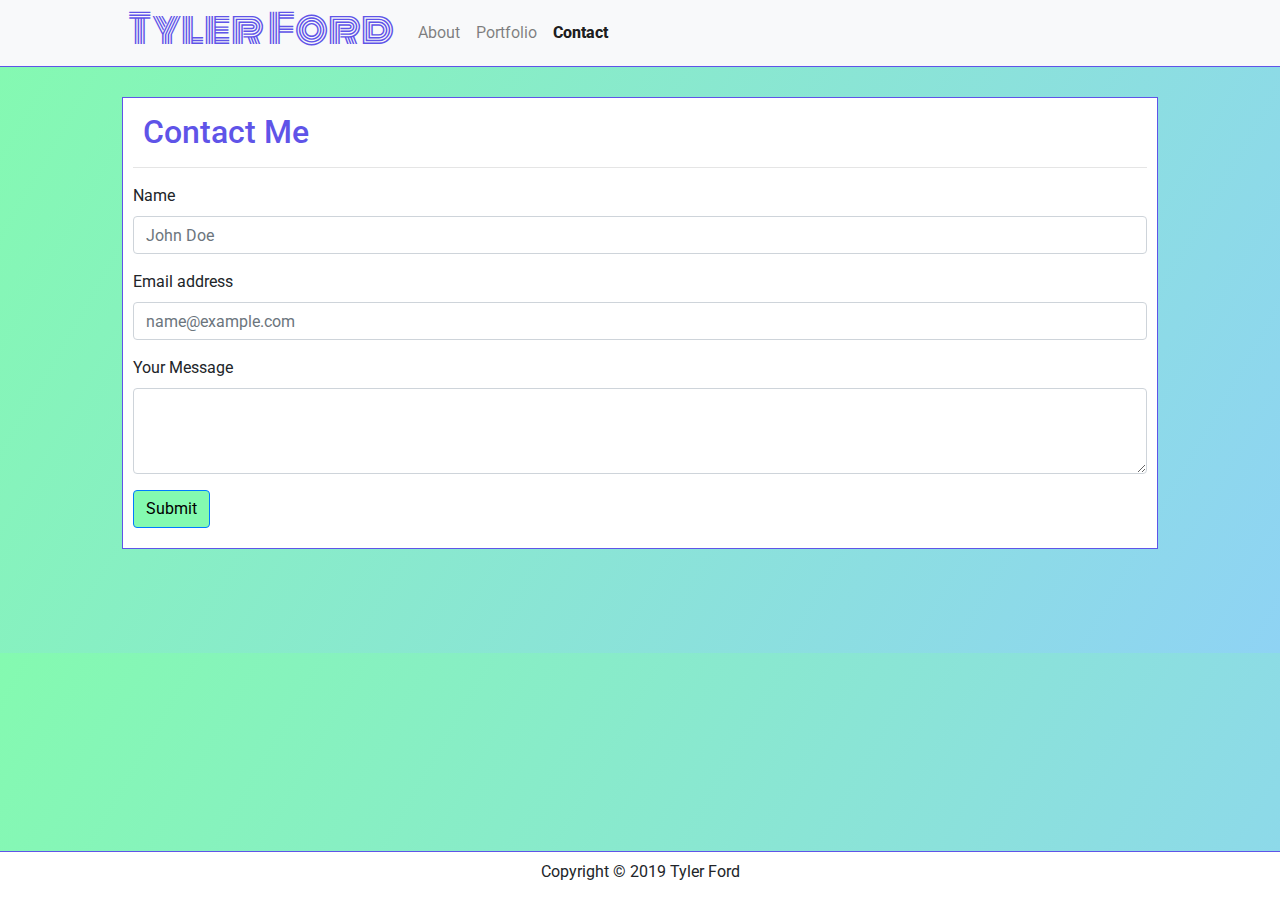
==== contact.html @ b1642111 "fixed error: contact navbar had two active-class nav items" ====
<!DOCTYPE html>
<html lang="en">

<head>
    <meta charset="UTF-8">
    <meta name="viewport" content="width=device-width, initial-scale=1.0">
    <meta http-equiv="X-UA-Compatible" content="ie=edge">
    <title>Tyler Ford - Bootstrap Portfolio</title>
    <!-- fonts -->
    <link href="https://fonts.googleapis.com/css?family=Monoton|Roboto&display=swap" rel="stylesheet">
    <!-- styles -->
    <link rel="stylesheet" href="https://stackpath.bootstrapcdn.com/bootstrap/4.3.1/css/bootstrap.min.css"
        integrity="sha384-ggOyR0iXCbMQv3Xipma34MD+dH/1fQ784/j6cY/iJTQUOhcWr7x9JvoRxT2MZw1T" crossorigin="anonymous">
    <link rel="stylesheet" href="style.css">
    <!-- Bootstrap js -->
    <script src="https://code.jquery.com/jquery-3.3.1.slim.min.js"
        integrity="sha384-q8i/X+965DzO0rT7abK41JStQIAqVgRVzpbzo5smXKp4YfRvH+8abtTE1Pi6jizo"
        crossorigin="anonymous"></script>
    <script src="https://cdnjs.cloudflare.com/ajax/libs/popper.js/1.14.7/umd/popper.min.js"
        integrity="sha384-UO2eT0CpHqdSJQ6hJty5KVphtPhzWj9WO1clHTMGa3JDZwrnQq4sF86dIHNDz0W1"
        crossorigin="anonymous"></script>
    <script src="https://stackpath.bootstrapcdn.com/bootstrap/4.3.1/js/bootstrap.min.js"
        integrity="sha384-JjSmVgyd0p3pXB1rRibZUAYoIIy6OrQ6VrjIEaFf/nJGzIxFDsf4x0xIM+B07jRM"
        crossorigin="anonymous"></script>


</head>

<body>
    <!-- Nav -->
        <nav class="navbar navbar-expand-lg navbar-light bg-light sticky-top">
                <a class="navbar-brand" href="index.html"><h1>Tyler Ford</h1></a>
                <button class="navbar-toggler" type="button" data-toggle="collapse" data-target="#navbarTogglerDemo02" aria-controls="navbarTogglerDemo02" aria-expanded="false" aria-label="Toggle navigation">
                  <span class="navbar-toggler-icon"></span>
                </button>
              
                <div class="collapse navbar-collapse mynav" id="navbarTogglerDemo02">
                  <ul class="navbar-nav mr-auto mt-2 mt-lg-0">
                    <li class="nav-item">
                      <a class="nav-link" href="index.html">About</a>
                    </li>
                    <li class="nav-item">
                      <a class="nav-link" href="portfolio.html">Portfolio</a>
                    </li>
                    <li class="nav-item active">
                      <a class="nav-link" href="contact.html">Contact</a>
                    </li>
                  </ul>
                </div>
              </nav>
    <!-- Contact section -->
    <div class="container-fluid">
        <div class="row">
            <div class="col-1"></div>
            <div class="col-10">
                    <div class="page-wrapper">
                            <div class="content">
                                <h2 class="pgtitle">Contact Me</h2>
                                <hr>
                                <form>
                                        <div class="form-group">
                                          <label>Name</label>
                                          <input type="name" class="form-control" placeholder="John Doe">
                                        </div>
                                        <div class="form-group">
                                          <label>Email address</label>
                                          <input type="email" class="form-control" placeholder="name@example.com">
                                        </div>
                                        <div class="form-group">
                                          <label>Your Message</label>
                                          <textarea class="form-control" rows="3"></textarea>
                                        </div>
                                        <button class="btn btn-primary" type="submit">Submit</button>
                                      </form>
                
                            </div>
                        </div>
            </div><div class="col-1">
                
            </div>
        </div>
<!-- The simplest footer in the known universe -->
        <div class="footer">
            <p>Copyright © 2019 Tyler Ford</p>

        </div>
</body>

</html>
---- style.css ----
body {
    background-image: linear-gradient(120deg, #84fab0 0%, #8fd3f4 100%);
}

h1 {
    font-family: 'Monoton', cursive;
    color: #5F54E8;
}

h2 {
    color: #5F54E8;
}

p, h2, a {
    font-family: 'Roboto', sans-serif;
}

.btn {
    color: #5F54E8;
}
/* header classes */
.navbar {
    padding: 0 10%;
    border-bottom: 1px solid #5F54E8;
}

.nav-item, .nav-link {
    color: #5F54E8;
}

.active {
    font-weight: 800;
}

.pgtitle {
    padding: 5px 0 0 10px;
}
/* about me classes */

.page-wrapper {
    background-color: white;
    margin: 30px auto 10%;
    border: 1px solid #5F54E8;
}

.content {
    margin: 0 auto 10px;
    padding: 10px;
}

.imgt {
    float:left;
    border-radius: 100%;
    margin: 5px 10px 10px 0;
}

/* portfolio classes */

/* contact classes */

.btn-primary {
    background-color: #84fab0;
    color: black;
}

.btn-primary:hover {
    background-color: #5F54E8;
    color:white;
}

/* footer classes */

.footer {
    border-top: 1px solid #5F54E8;
    width: 100%;
    position: fixed;
    left: 0;
    bottom: 0;
    background-color: white;
    text-align: center;
    padding-top: 8px;
    margin-bottom: 0;
}
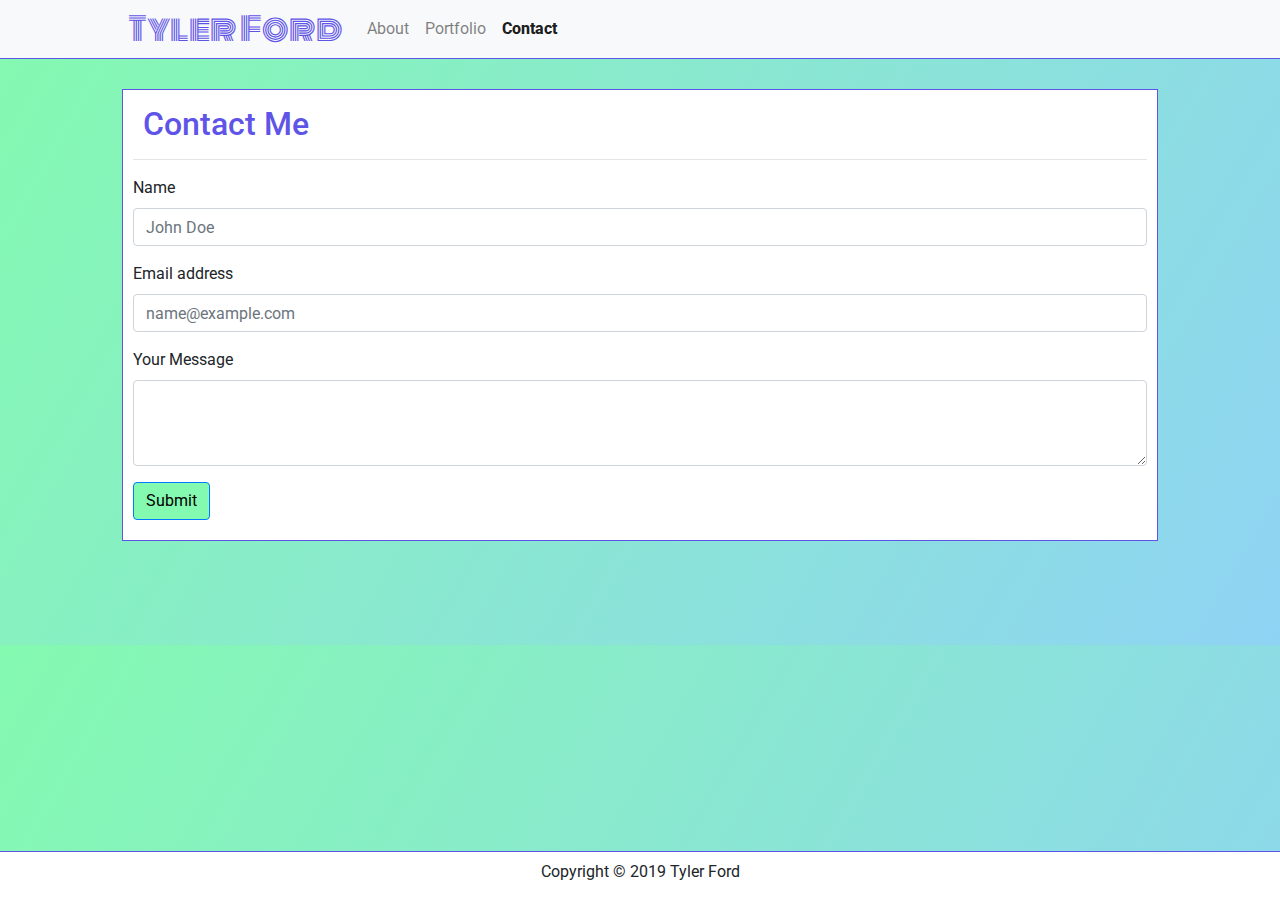
==== commit 8620e927: "adjusting navbar-brand style and sizing for navbar collapse on small screens" ====
--- a/contact.html
+++ b/contact.html
@@ -29,7 +29,7 @@
 <body>
     <!-- Nav -->
         <nav class="navbar navbar-expand-lg navbar-light bg-light sticky-top">
-                <a class="navbar-brand" href="index.html"><h1>Tyler Ford</h1></a>
+                <a class="navbar-brand" href="index.html"><p class="my-name">Tyler Ford</p></a>
                 <button class="navbar-toggler" type="button" data-toggle="collapse" data-target="#navbarTogglerDemo02" aria-controls="navbarTogglerDemo02" aria-expanded="false" aria-label="Toggle navigation">
                   <span class="navbar-toggler-icon"></span>
                 </button>
--- a/style.css
+++ b/style.css
@@ -15,16 +15,13 @@
     font-family: 'Roboto', sans-serif;
 }
 
-.btn {
-    color: #5F54E8;
-}
 /* header classes */
 .navbar {
     padding: 0 10%;
     border-bottom: 1px solid #5F54E8;
 }
 
-.nav-item, .nav-link {
+.nav-link {
     color: #5F54E8;
 }
 
@@ -34,6 +31,13 @@
 
 .pgtitle {
     padding: 5px 0 0 10px;
+}
+
+.my-name {
+    font-family: 'Monoton', cursive;
+    color: #5F54E8;
+    font-size: 2rem;
+    margin-bottom: 0;
 }
 /* about me classes */
 
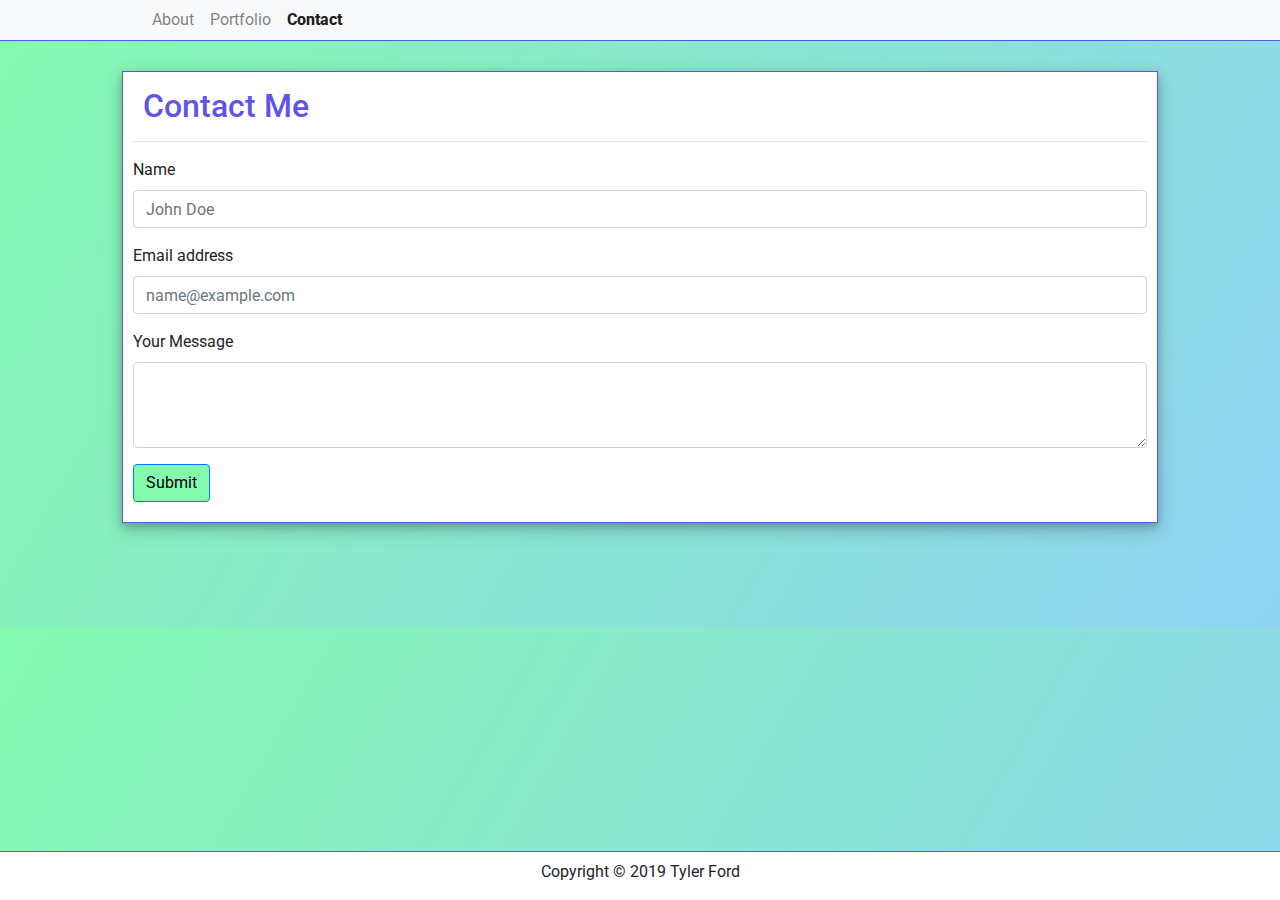
==== commit bab28e20: "added drop shadow effect on page-wrapper" ====
--- a/contact.html
+++ b/contact.html
@@ -29,7 +29,7 @@
 <body>
     <!-- Nav -->
         <nav class="navbar navbar-expand-lg navbar-light bg-light sticky-top">
-                <a class="navbar-brand" href="index.html"><p class="my-name">Tyler Ford</p></a>
+                <a class="navbar-brand" href="index.html"></a>
                 <button class="navbar-toggler" type="button" data-toggle="collapse" data-target="#navbarTogglerDemo02" aria-controls="navbarTogglerDemo02" aria-expanded="false" aria-label="Toggle navigation">
                   <span class="navbar-toggler-icon"></span>
                 </button>
--- a/style.css
+++ b/style.css
@@ -45,6 +45,7 @@
     background-color: white;
     margin: 30px auto 10%;
     border: 1px solid #5F54E8;
+    box-shadow: 0 4px 8px 0 rgba(0, 0, 0, 0.2), 0 6px 20px 0 rgba(0, 0, 0, 0.19);
 }
 
 .content {
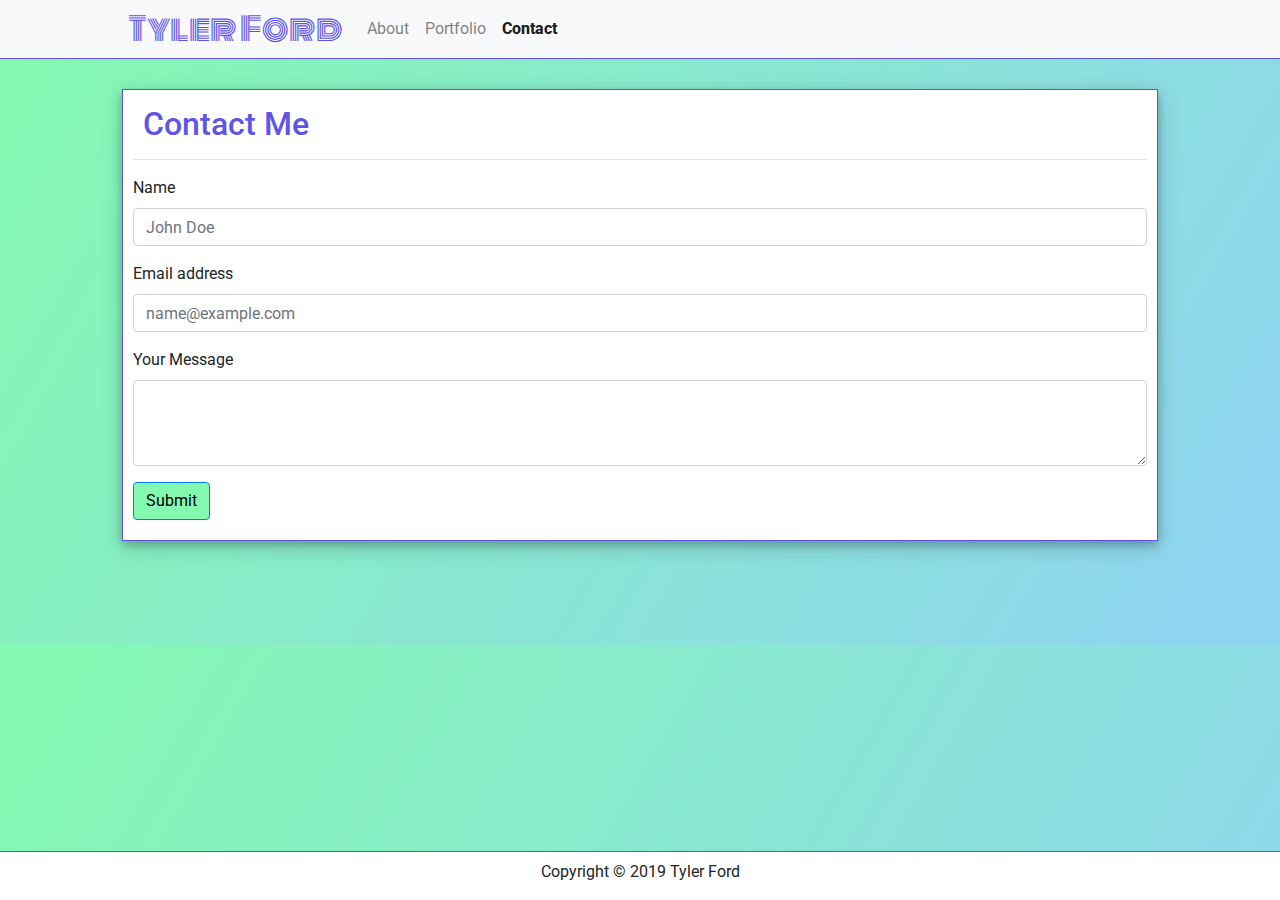
==== commit 4f984852: "adding p tag for header name on contact page" ====
--- a/contact.html
+++ b/contact.html
@@ -29,7 +29,7 @@
 <body>
     <!-- Nav -->
         <nav class="navbar navbar-expand-lg navbar-light bg-light sticky-top">
-                <a class="navbar-brand" href="index.html"></a>
+                <a class="navbar-brand" href="index.html"><p class="my-name">Tyler Ford</p></a>
                 <button class="navbar-toggler" type="button" data-toggle="collapse" data-target="#navbarTogglerDemo02" aria-controls="navbarTogglerDemo02" aria-expanded="false" aria-label="Toggle navigation">
                   <span class="navbar-toggler-icon"></span>
                 </button>
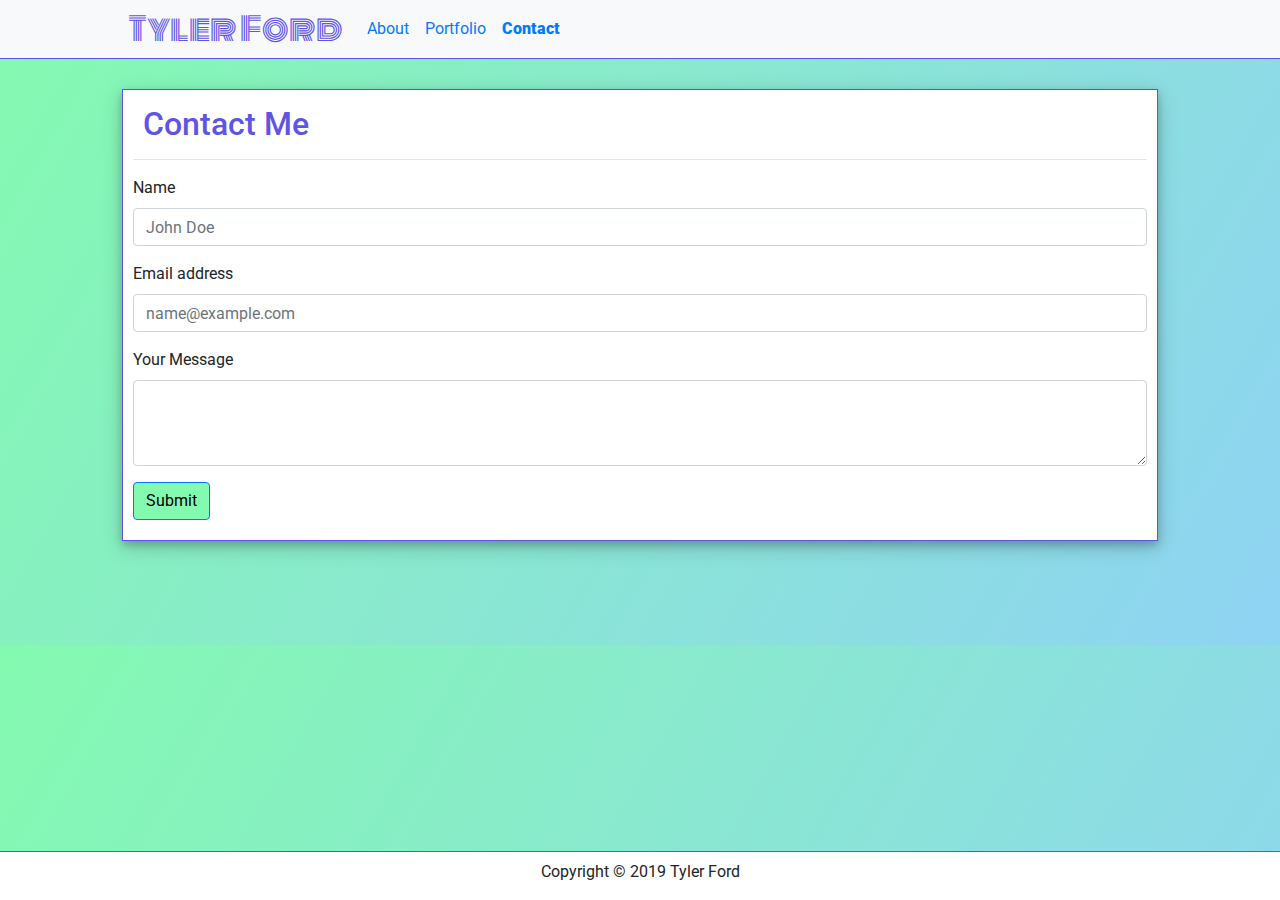
==== commit 7af16ea1: "adding text-primary to link items... not perfect but better than grey for the link color" ====
--- a/contact.html
+++ b/contact.html
@@ -37,13 +37,13 @@
                 <div class="collapse navbar-collapse mynav" id="navbarTogglerDemo02">
                   <ul class="navbar-nav mr-auto mt-2 mt-lg-0">
                     <li class="nav-item">
-                      <a class="nav-link" href="index.html">About</a>
+                      <a class="nav-link text-primary" href="index.html">About</a>
                     </li>
                     <li class="nav-item">
-                      <a class="nav-link" href="portfolio.html">Portfolio</a>
+                      <a class="nav-link text-primary" href="portfolio.html">Portfolio</a>
                     </li>
                     <li class="nav-item active">
-                      <a class="nav-link" href="contact.html">Contact</a>
+                      <a class="nav-link text-primary" href="contact.html">Contact</a>
                     </li>
                   </ul>
                 </div>
@@ -52,7 +52,7 @@
     <div class="container-fluid">
         <div class="row">
             <div class="col-1"></div>
-            <div class="col-10">
+            <div class="col-xs-12 col-10">
                     <div class="page-wrapper">
                             <div class="content">
                                 <h2 class="pgtitle">Contact Me</h2>
--- a/style.css
+++ b/style.css
@@ -21,12 +21,18 @@
     border-bottom: 1px solid #5F54E8;
 }
 
-.nav-link {
+.navbar .navbar-expand-lg .navbar-light .navbar-nav .nav-item .nav-link .text-primary .atext  {
+    color: #5F54E8;
+}
+
+.navbar-light .nav-item.active .nav-link,
+.navbar-light .nav-item:focus .nav-link,
+.navbar-light .nav-item:hover .nav-link {
     color: #5F54E8;
 }
 
 .active {
-    font-weight: 800;
+    font-weight: 900;
 }
 
 .pgtitle {
@@ -56,11 +62,59 @@
 .imgt {
     float:left;
     border-radius: 100%;
+    border: 1px solid #5F54E8;
     margin: 5px 10px 10px 0;
 }
 
 /* portfolio classes */
+@media screen and (max-width: 596px) {
+    .pwrap {
+        text-align: center;
+    }
+}
 
+
+.portbox {
+    width: 200px;
+    height: 200px;
+    display: inline-block;
+    margin: 0 20px 40px 0;
+    border: 1px solid #5F54E8;
+    opacity: 0.7;
+    box-shadow: 0 4px 8px 0 rgba(0, 0, 0, 0.2), 0 6px 20px 0 rgba(0, 0, 0, 0.19);
+}
+
+.portbox:hover {
+    opacity: 1;
+}
+
+.pb1 {
+    background-image: url("assets/ipad-startup.jpg");
+}
+
+.pb2 {
+    background-image: url("assets/drums.png");
+}
+
+.pb3 {
+    background-image: url("assets/dice.png");
+}
+
+.pb4 {
+    background-image: url("assets/john.png");
+}
+
+.pbtitle {
+    height: 35px;
+    width: 200px;
+    position: relative;
+    top: 200px;
+    text-align: center;
+    font-family: 'Monoton', cursive;
+    color: #5F54E8;
+    font-size: 1.5rem;
+    
+}
 /* contact classes */
 
 .btn-primary {
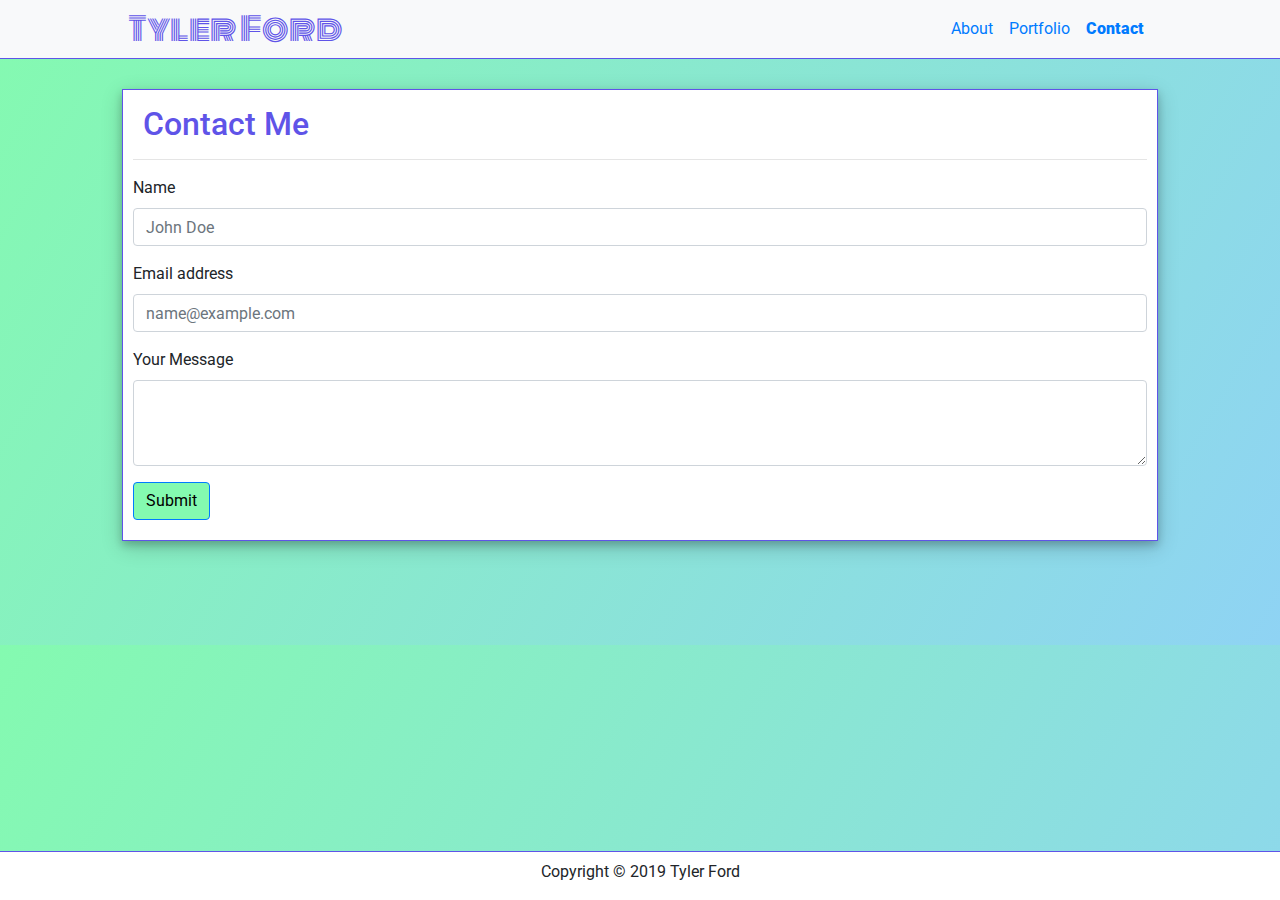
==== commit 2adb4f7f: "changed mr-auto to ml-auto to push navbar links to the right" ====
--- a/contact.html
+++ b/contact.html
@@ -35,7 +35,7 @@
                 </button>
               
                 <div class="collapse navbar-collapse mynav" id="navbarTogglerDemo02">
-                  <ul class="navbar-nav mr-auto mt-2 mt-lg-0">
+                  <ul class="navbar-nav ml-auto mt-2 mt-lg-0">
                     <li class="nav-item">
                       <a class="nav-link text-primary" href="index.html">About</a>
                     </li>
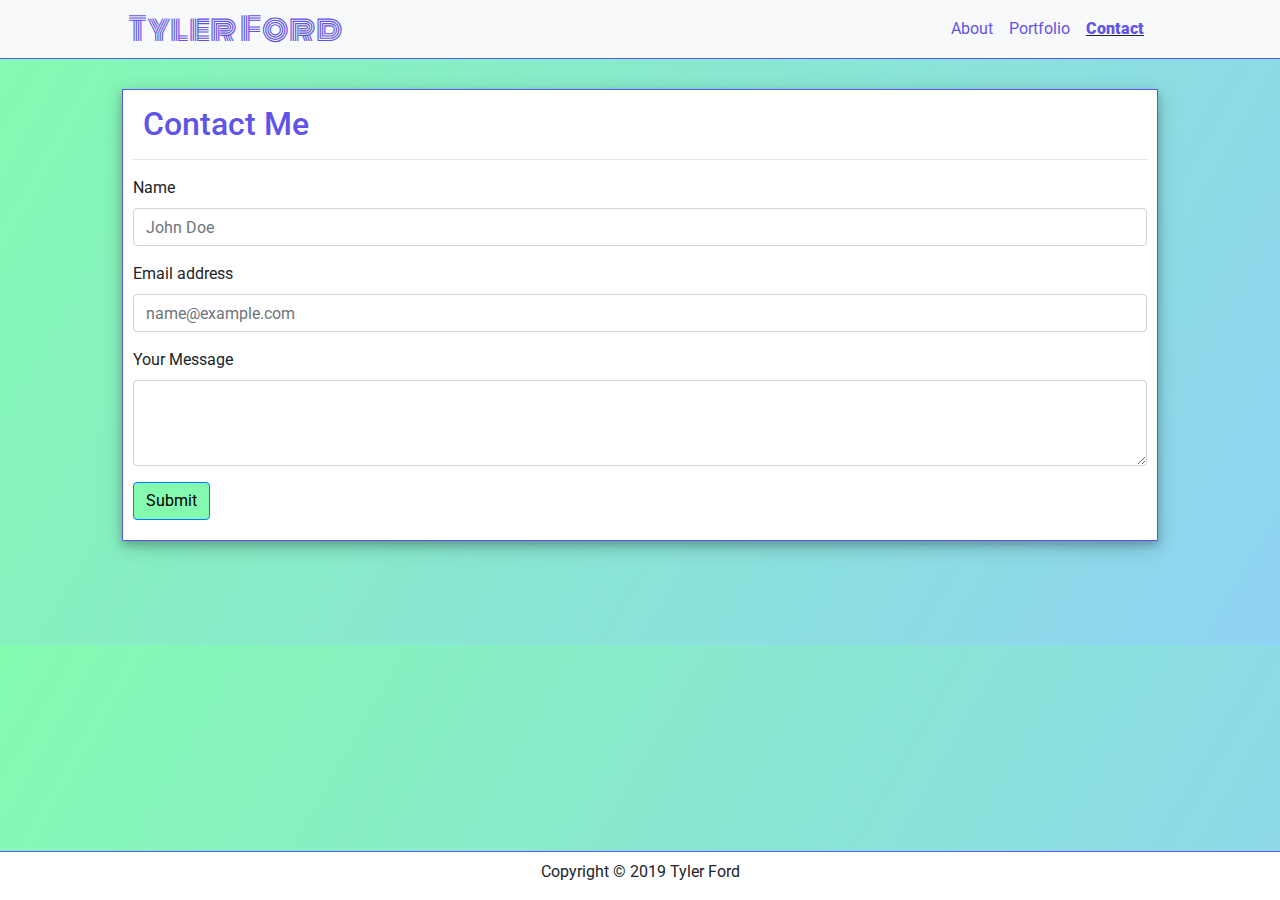
==== commit 3967fb33: "deleted .text-primary and added #atext to style the navbar links the proper color" ====
--- a/contact.html
+++ b/contact.html
@@ -37,13 +37,13 @@
                 <div class="collapse navbar-collapse mynav" id="navbarTogglerDemo02">
                   <ul class="navbar-nav ml-auto mt-2 mt-lg-0">
                     <li class="nav-item">
-                      <a class="nav-link text-primary" href="index.html">About</a>
+                      <a class="nav-link" id="atext" href="index.html">About</a>
                     </li>
                     <li class="nav-item">
-                      <a class="nav-link text-primary" href="portfolio.html">Portfolio</a>
+                      <a class="nav-link" id="atext" href="portfolio.html">Portfolio</a>
                     </li>
                     <li class="nav-item active">
-                      <a class="nav-link text-primary" href="contact.html">Contact</a>
+                      <a class="nav-link" id="atext" href="contact.html">Contact</a>
                     </li>
                   </ul>
                 </div>
--- a/style.css
+++ b/style.css
@@ -21,18 +21,9 @@
     border-bottom: 1px solid #5F54E8;
 }
 
-.navbar .navbar-expand-lg .navbar-light .navbar-nav .nav-item .nav-link .text-primary .atext  {
-    color: #5F54E8;
-}
-
-.navbar-light .nav-item.active .nav-link,
-.navbar-light .nav-item:focus .nav-link,
-.navbar-light .nav-item:hover .nav-link {
-    color: #5F54E8;
-}
-
 .active {
     font-weight: 900;
+    text-decoration: underline;
 }
 
 .pgtitle {
@@ -45,6 +36,11 @@
     font-size: 2rem;
     margin-bottom: 0;
 }
+/* Header ID */
+#atext {
+    color: #5F54E8;
+}
+
 /* about me classes */
 
 .page-wrapper {
